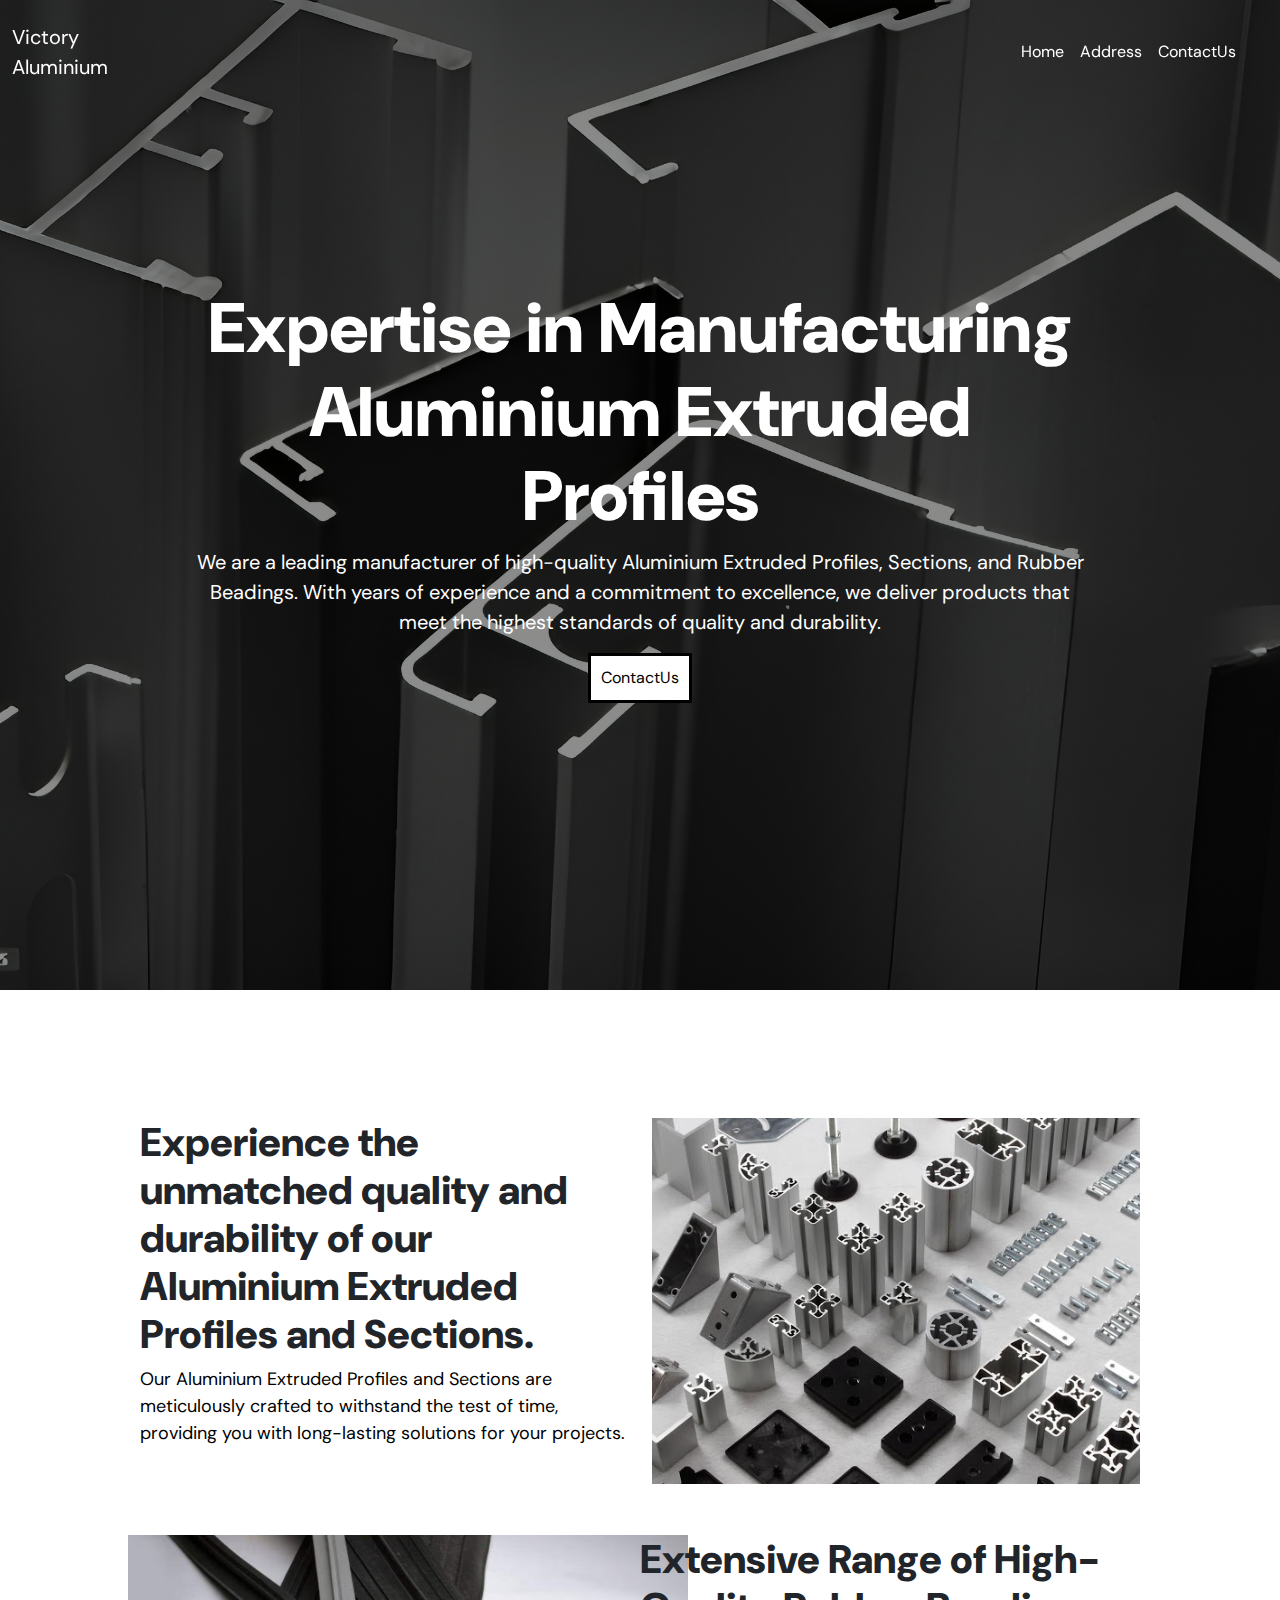
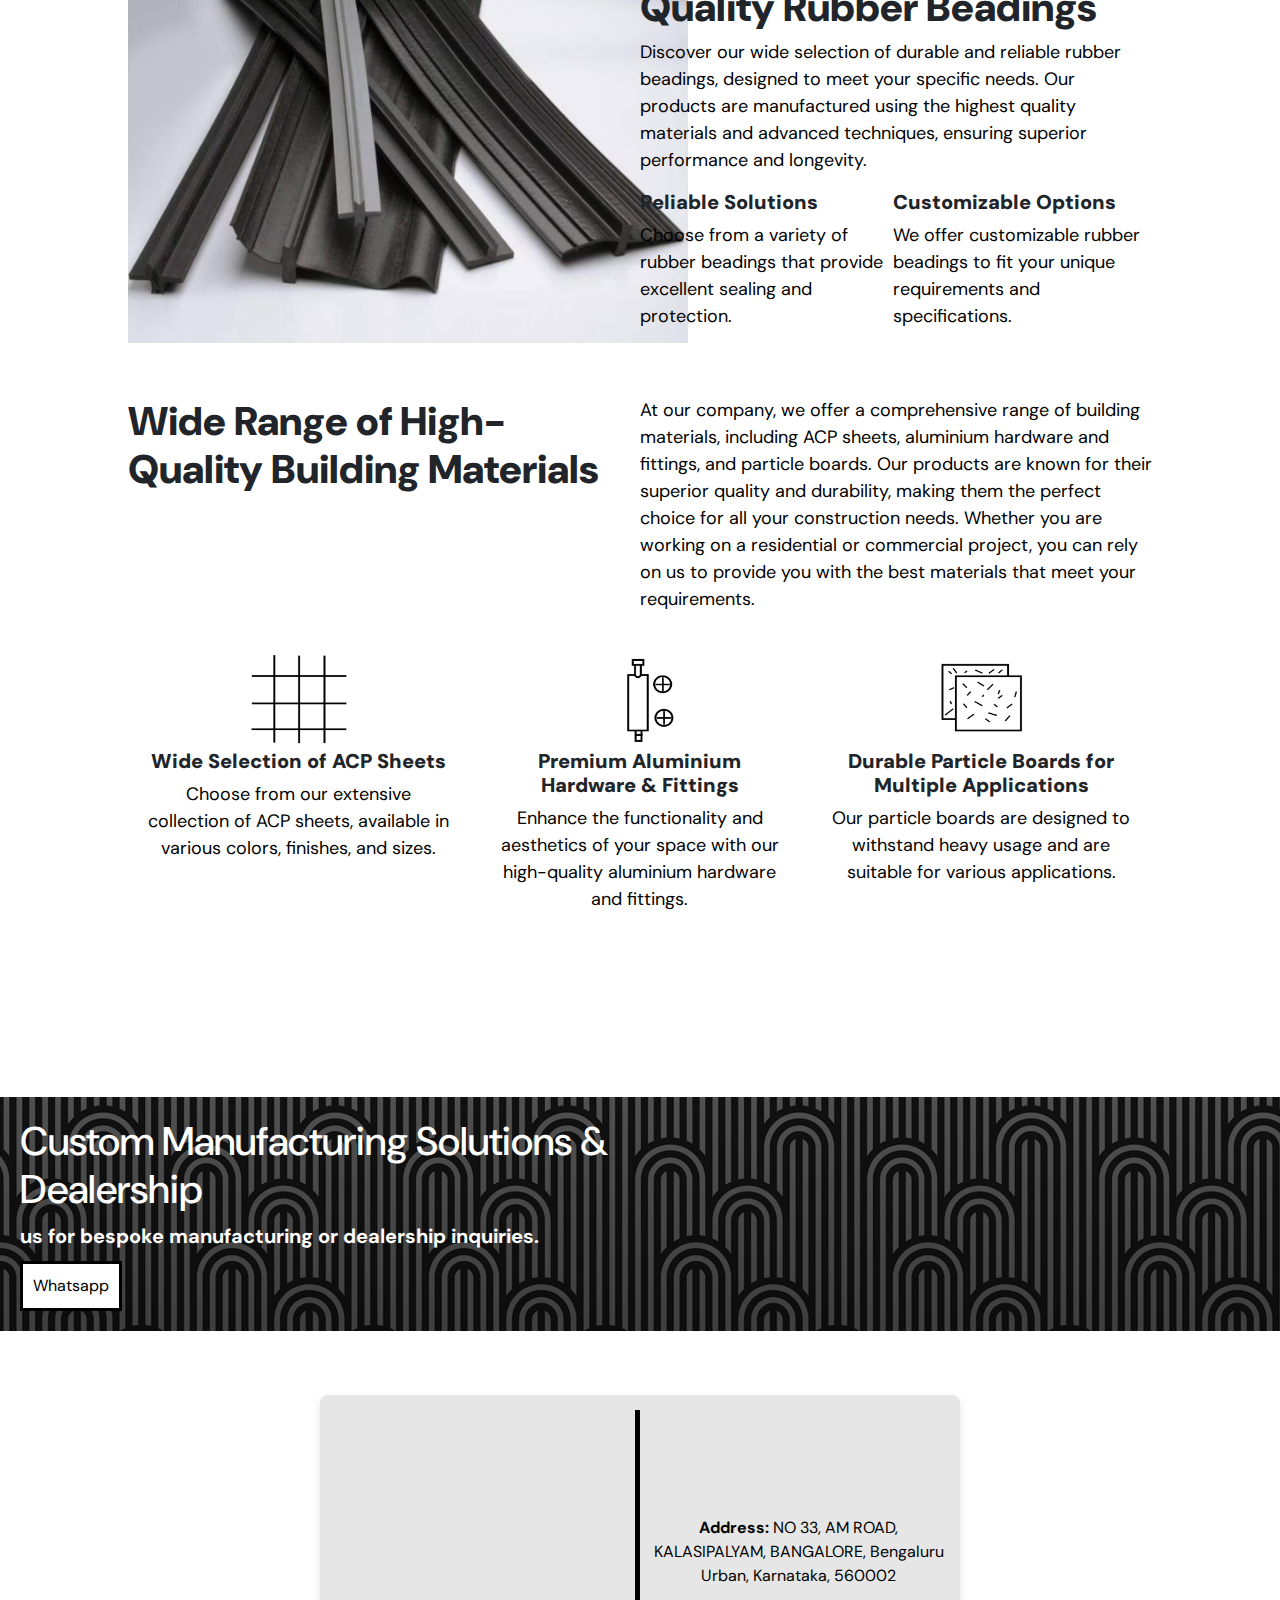
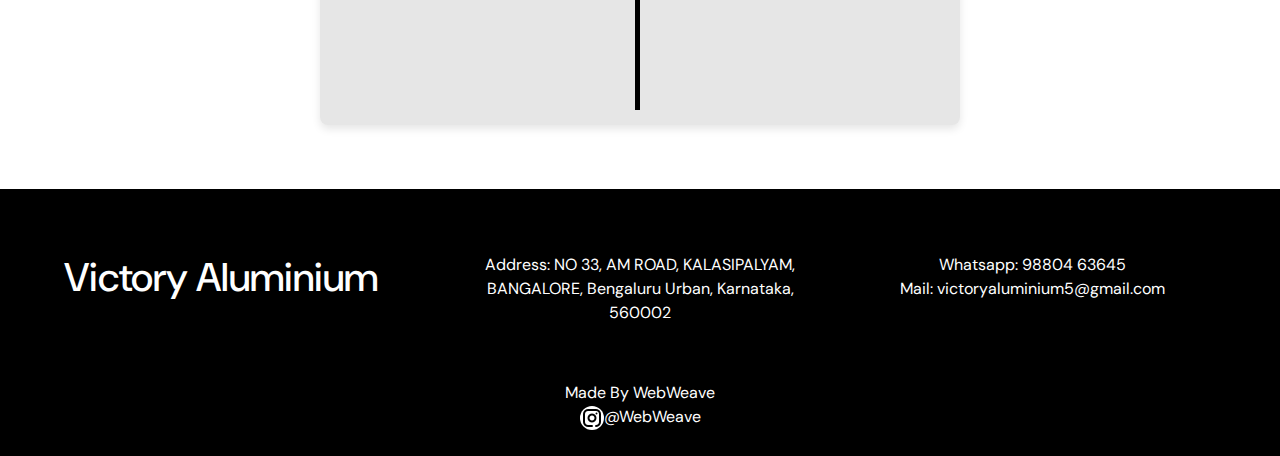
==== index.html @ 2144b1b0 "Add files via upload" ====
<html>
    <head>
        
<meta charset="utf-8">
    <meta name="viewport" content="width=device-width, initial-scale=1">
    <link href="https://cdn.jsdelivr.net/npm/bootstrap@5.3.3/dist/css/bootstrap.min.css" rel="stylesheet" integrity="sha384-QWTKZyjpPEjISv5WaRU9OFeRpok6YctnYmDr5pNlyT2bRjXh0JMhjY6hW+ALEwIH" crossorigin="anonymous">
    <script src="https://cdn.jsdelivr.net/npm/bootstrap@5.3.3/dist/js/bootstrap.bundle.min.js" integrity="sha384-YvpcrYf0tY3lHB60NNkmXc5s9fDVZLESaAA55NDzOxhy9GkcIdslK1eN7N6jIeHz" crossorigin="anonymous"></script>

    <script src="https://ajax.googleapis.com/ajax/libs/jquery/3.7.1/jquery.min.js"></script>
    <title>VictoryAluminium</title>  
<link rel="stylesheet" href="style.css">

    </head>
<body>
    <div class="nav">
        <header>
            <!-- Navbar -->
            <nav class="navbar fixed-top navbar-expand-lg navbar-light  ">
                <div class="container-fluid">
                  <a class="navbar-brand" href="#" style="color: white;">Victory<br>Aluminium</a>
                  <button class="navbar-toggler" type="button" data-bs-toggle="collapse" data-bs-target="#navbarSupportedContent" aria-controls="navbarSupportedContent" aria-expanded="false" aria-label="Toggle navigation">
                    <span class="navbar-toggler-icon"></span>
                  </button>
                  <div class="collapse navbar-collapse" id="navbarSupportedContent">
                    <ul class="navbar-nav ms-auto p-4">
                      <li class="nav-item">
                        <a class="nav-link active" aria-current="page" href="#">Home</a>
                      </li>
                      <li class="nav-item">
                        <a class="nav-link" href="#add">Address</a>
                      </li>
                      
                      <li class="nav-item">
                        <a class="nav-link" href="#con">ContactUs</a>
                      </li>
                    </ul>
                    
                  </div>
                </div>
              </nav>
           </header>
           </div>
    <section class="hero">
        <div class="txt">    <h1>Expertise in Manufacturing Aluminium Extruded Profiles</h1>
    <p>We are a leading manufacturer of high-quality Aluminium Extruded Profiles, Sections, and Rubber Beadings. With years of experience and a commitment to excellence, we deliver products that meet the highest standards of quality and durability.</p>
    <a href="https://wa.link/jky8hq"><button class="prim">ContactUs</button></a>    
</div>
  


</section>
<div id="cont">
<div class="cont">

    <section class="info">
        <div class="container">
            <div class="row">
                <div class="col-lg-6 col-sm-12">
                    <h1>Experience the unmatched quality and durability of our Aluminium Extruded Profiles and Sections.</h1>
                    <p>Our Aluminium Extruded Profiles and Sections are meticulously crafted to withstand the test of time, providing you with long-lasting solutions for your projects.</p>
                </div>
                <div class="col-lg-6 col-sm-12">
                    <img src="1.jpg" alt="Aluminium Extruded Profiles" class="img-fluid">
                </div>
            </div>
        </div>
    </section>
    

<Section class="rub">
    <div class="col-lg-6 col-sm-12">
    <img src="s.jpg"></div>
<div class="col-lg-6 col-sm-12">
    <h1>Extensive Range of High-Quality Rubber Beadings</h1>
    <p>Discover our wide selection of durable and reliable rubber beadings, designed to meet your specific needs. Our products are manufactured using the highest quality materials and advanced techniques, ensuring superior performance and longevity.</p>
<div class="smal">
    <div class="k">
    <h1>Reliable Solutions</h1>
    <P>Choose from a variety of rubber beadings that provide excellent sealing and protection.</P></div>
    <div class="k">
    <h1>Customizable Options</h1>
    <p>We offer customizable rubber beadings to fit your unique requirements and specifications.</p></div>
</div>
</div>

</Section>
<section class="build">
    <div class="ca">
    <div class="col-lg-6 col-sm-12">
       <h1> Wide Range of High-Quality Building Materials</h1>
    </div>
   
    <div class="col-lg-6 col-sm-12">
        <p>At our company, we offer a comprehensive range of building materials, including ACP sheets, aluminium hardware and fittings, and particle boards. Our products are known for their superior quality and durability, making them the perfect choice for all your construction needs. Whether you are working on a residential or commercial project, you can rely on us to provide you with the best materials that meet your requirements.</p>
    </div>  </div> <div class="ge">
    <div class="col-lg-4 col-sm-12">
 <div class="car">
            <img class="lg" src="lg-01.png">
            <h1>Wide Selection of ACP Sheets</h1>
            <p>Choose from our extensive collection of ACP sheets, available in various colors, finishes, and sizes.
            </p>
        </div>
 </div>
    <div class="col-lg-4 col-sm-12">
        <div class="car">
            <img class="lg" src="lg-02.png">
            <h1>Premium Aluminium Hardware & Fittings</h1>
            <p>Enhance the functionality and aesthetics of your space with our high-quality aluminium hardware and fittings.
            </p>
        </div>
    </div>
    <div class="col-lg-4 col-sm-12">
        <div class="car">
            <img class="lg" src="lg-03.png">
            <h1>Durable Particle Boards for Multiple Applications</h1>
            <p>Our particle boards are designed to withstand heavy usage and are suitable for various applications.
            </p>
        </div>
    </div>
    </div>

</section>
</div>
<Div id="con"><section class="con">
<div class="col-lg-6">
    <h1>Custom Manufacturing Solutions & Dealership</h1>
    <div class="t"> us for bespoke manufacturing or dealership inquiries.<br></div>
    <a href="https://wa.link/jky8hq"><button class="prim">Whatsapp</button></a>
</div>
</section>
</Div>
<div id="add"><section class="addr">
    <div class="row">
        <div class="maa col-lg-6 col-sm-12 d-flex justify-content-center">
            <iframe class="ma" src="https://www.google.com/maps/embed?pb=!1m18!1m12!1m3!1d3888.1476549793815!2d77.57517607484122!3d12.962401987352068!2m3!1f0!2f0!3f0!3m2!1i1024!2i768!4f13.1!3m3!1m2!1s0x3bae15e3c09791ed%3A0xc81316e42456dfb8!2s33%2C%20Kalasipalya%20Main%20Rd%2C%20Jayanagar%2C%20Kalasipalyam%20New%20Extension%2C%20Kalasipalya%2C%20Bengaluru%2C%20Karnataka%20560002!5e0!3m2!1sen!2sin!4v1723353341341!5m2!1sen!2sin" width="400" height="300" style="border:0;" allowfullscreen="" loading="lazy" referrerpolicy="no-referrer-when-downgrade"></iframe>
        </div>
        <div class="col-lg-6 col-sm-12 d-flex align-items-center">
            <p><strong>Address:</strong> NO 33, AM ROAD, KALASIPALYAM, BANGALORE, Bengaluru Urban, Karnataka, 560002</p>
        </div>
    </div>
</section>
</div>

</div>

<footer>
    <div class="row">
        <div class="col-lg-4 col-sm-12">
            <h1>Victory Aluminium</h1>
        </div>
        <div class="col-lg-4 col-sm-12">
            <p>Address: NO 33, AM ROAD, KALASIPALYAM, BANGALORE, Bengaluru Urban, Karnataka, 560002</p>
        </div>
        <div class="col-lg-4 col-sm-12">
            <p>
                Whatsapp: <a href="tel:+919880463645">98804 63645</a> <br>
                Mail: <a href="mailto:victoryaluminium5@gmail.com">victoryaluminium5@gmail.com</a>
            </p>
        </div>
    </div>
    <div class="we">Made By WebWeave<br>
    <a href="https://www.instagram.com/int_newweb/?next=%2F"><img src="instagram.png">@WebWeave</a></div>
</footer>



<script>
   $(document).ready(function() {
    $(window).scroll(function() {
        if ($(this).scrollTop() > 500) {
            $('.navbar').addClass('solid');
        } else {
            $('.navbar').removeClass('solid');
        }
    });
});

</script>
</body>
    </html>
---- style.css ----
@import url('https://fonts.googleapis.com/css2?family=DM+Sans:ital,opsz,wght@0,9..40,100..1000;1,9..40,100..1000&family=Mukta:wght@200;300;400;500;600;700;800&display=swap');
*{
    font-family:  "DM Sans", sans-serif;
}

.hero {
   
    height: 110vh;
    background-image: linear-gradient(rgba(1, 1, 1, 0.471),rgba(1, 1, 1, 0.444)),url("bg.png");
    background-repeat:no-repeat ;
    background-position: center;
    background-size: cover;
    display:flex ;
    justify-items: center;
    align-items: center;
  
}
.hero p{
    color: white;
}
.hero h1{
font-size: 70px;


font-weight: 900;
}
.txt{
    margin: auto;
    display: block;
    width: 100vh;
}
.hero h1,p{
 
    color:white;
text-align: center; 
}
.cont {
    margin: 10%;
   
}
.hero p{
    font-size: 20px;
}
.cont p{
    color: black;
    font-size: large;
    text-align: start;
}
.navbar .nav-link {
    color: #fff !important;
  }
  .navbar.solid {
    background-color: #1c1a1c;
    transition: background-color 1s ease 0s;
    box-shadow: 0 0 4px grey;
  }
  .info {
    margin-bottom: 5%;
  }
  .rub{
    display: flex;
  }
  .rub img{
    height: 408px;
    width: 560px;
  }
  .smal{
    display: flex;

  }
  .smal h1{
    font-size: 20px;
    font-weight: bolder;
  }
  .k{
    display: block;
  }
  .build{
    margin-top: 5%;

  }
.ca{
    display: flex;
   
}
.ca h1{
    font-weight: 900;
}
.ge{
    display: flex;
}
.car {
    padding: 20px;
    text-align: center;
}
.car h1{
    font-size: 20px;
    font-weight: 800;
}
.car p{
    text-align: center;
}
.lg{
    width: 100px;
    height: 100px;
}
.prim {
    background-color: #fff;
    border: 3px solid black;
    padding: 10px;
    color: black;
    cursor: pointer; /* Changes the cursor to a pointer when hovering over the button */
    text-decoration: none; /* Ensures that there's no underline */
}

.prim:hover {
    background-color: black;
    color: #fff;
    font-weight: 700;
}
.con{

    width: 100%;
    color: white;
    padding: 20px;
    background-image:  linear-gradient(rgba(1, 1, 1, 0.685),rgba(1, 1, 1, 0.756)),url("p.jpg");
}
.con .t{
color: #fff;
font-size: 20px;
padding-bottom: 10px;
font-weight: 700;
margin-left: 0%;
margin-right: 0%;
}
.cont h1{
    font-weight: 900;
 
}
.addr {
    margin: 5% auto; /* Centers the section horizontally */
    padding:15px;
    background-color: #e6e6e6;
    width: 50%; /* Ensures the section takes up 50% of the parent container's width */
    border-radius: 8px; /* Optional: Adds some rounded corners */
    box-shadow: 0 4px 8px rgba(0, 0, 0, 0.1); /* Optional: Adds a subtle shadow for a more polished look */
}

.addr *,p {
    color: black;
}
.maa{
    border-right: 5px solid black;
}
footer {
    overflow-x: hidden; /* Prevent horizontal overflow */
    padding: 5%; /* Add some padding */
    background-color: #000000; /* Optional: background color */
     color:white;
     padding-bottom: 2%;
     
}
footer a,p{
    text-decoration: none;
    color: white;
}
.row {
    display: flex;
    flex-wrap: wrap; /* Ensure the columns wrap if they overflow */
    justify-content: space-between; /* Distribute columns evenly */
}

.col-lg-4 {
    flex: 1 1 30%; /* Allow columns to take up 30% of the row each */
    min-width: 250px; /* Prevent the columns from becoming too small */
    box-sizing: border-box;
    margin-bottom: 20px; /* Add space below each column */
}

.we {
    text-align: center; /* Center the 'Made by' text */
    margin-top: 20px; /* Add space above the 'Made by' text */
}
.we img{
    background-color: #fff;
    border-radius: 100%;
}
.hero .prim{
    display: block;
    margin: auto;
   
}
.hero a{
    text-decoration: none;
}
/* responsive */
@media (max-width: 576px) {
    .cont{
        margin: 5%;
    }
    .hero{
        width: 100%;
        
    }
    .hero p{
        padding: 10px;
    }
    .hero h1{
        font-size: 40px;
    }
 .rub{
    display: block;
    margin-top: 15%;
    margin-bottom: 10%;
 }
 .rub img{
    height: 300px;
    width: 325px;
 }
 .ca{
    display: block;
 }
 .ge{
    display: block;
 }
 .addr{
    display: block;
    width: 100%;
    margin-top: 0%;
    padding: 10%;
    margin-bottom: 0%;
 }
 .addr p{
font-weight: 500;

 }
 .maa{
    display: block;
   border-right: none;
   padding-bottom: 20px;
 }
 .col-lg-4 h1 {
    text-align: center; /* Center the text */
    margin: 0 auto; /* Add margin to center */
}

/* Adjust the layout so columns stack vertically */
.col-lg-4 {
    flex: 1 1 100%; /* Make each column take full width */
    text-align: center; /* Center text in all columns */
}
.rub .col-sm-12{
    margin-bottom: 5%;
}
.navbar .navbar-toggler{
  filter: invert(100%);
}

}
@keyframes appear{
    from{
        opacity: 0.1;
        scale:0.5;
    }
    to{
        opacity: 1;
        scale:1;
    }

  
}
h1,p,.prim,img{
animation: appear  linear;
animation-timeline: view();
animation-range:entry 0% cover 40%;
}
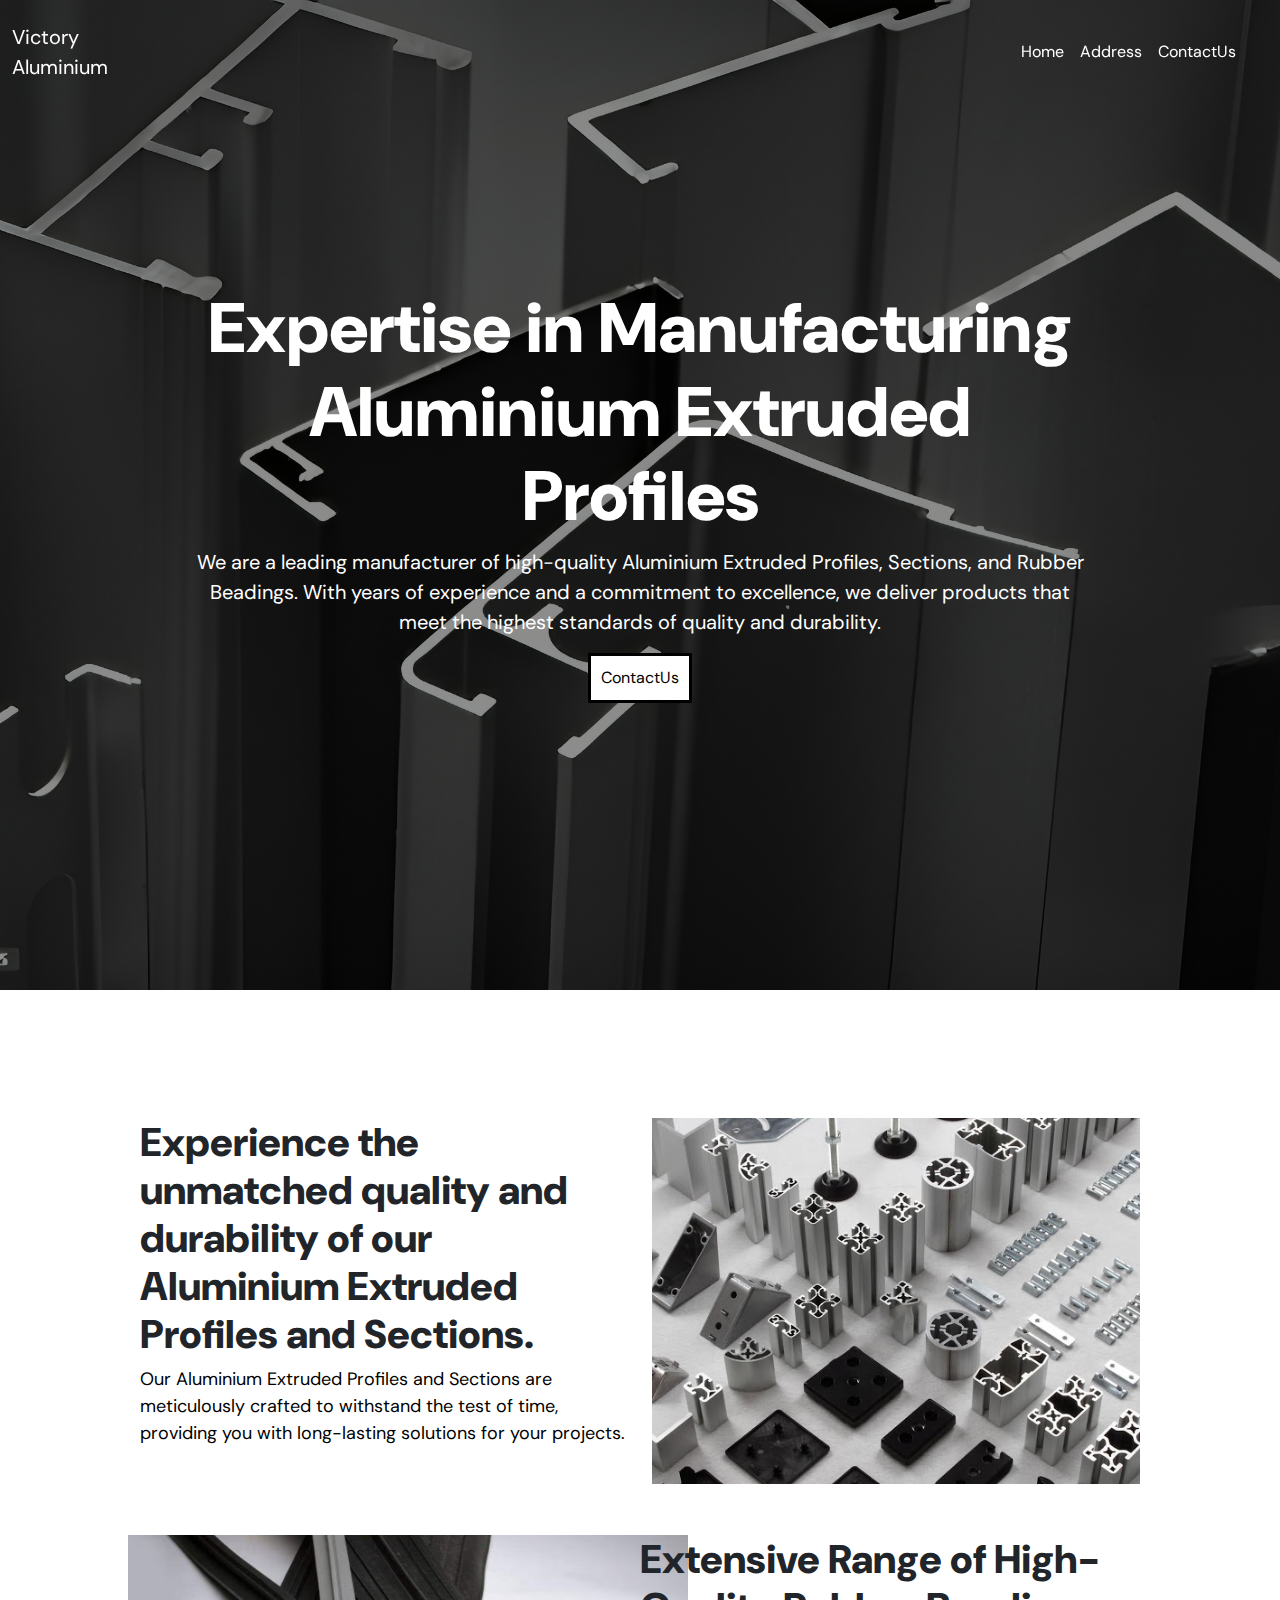
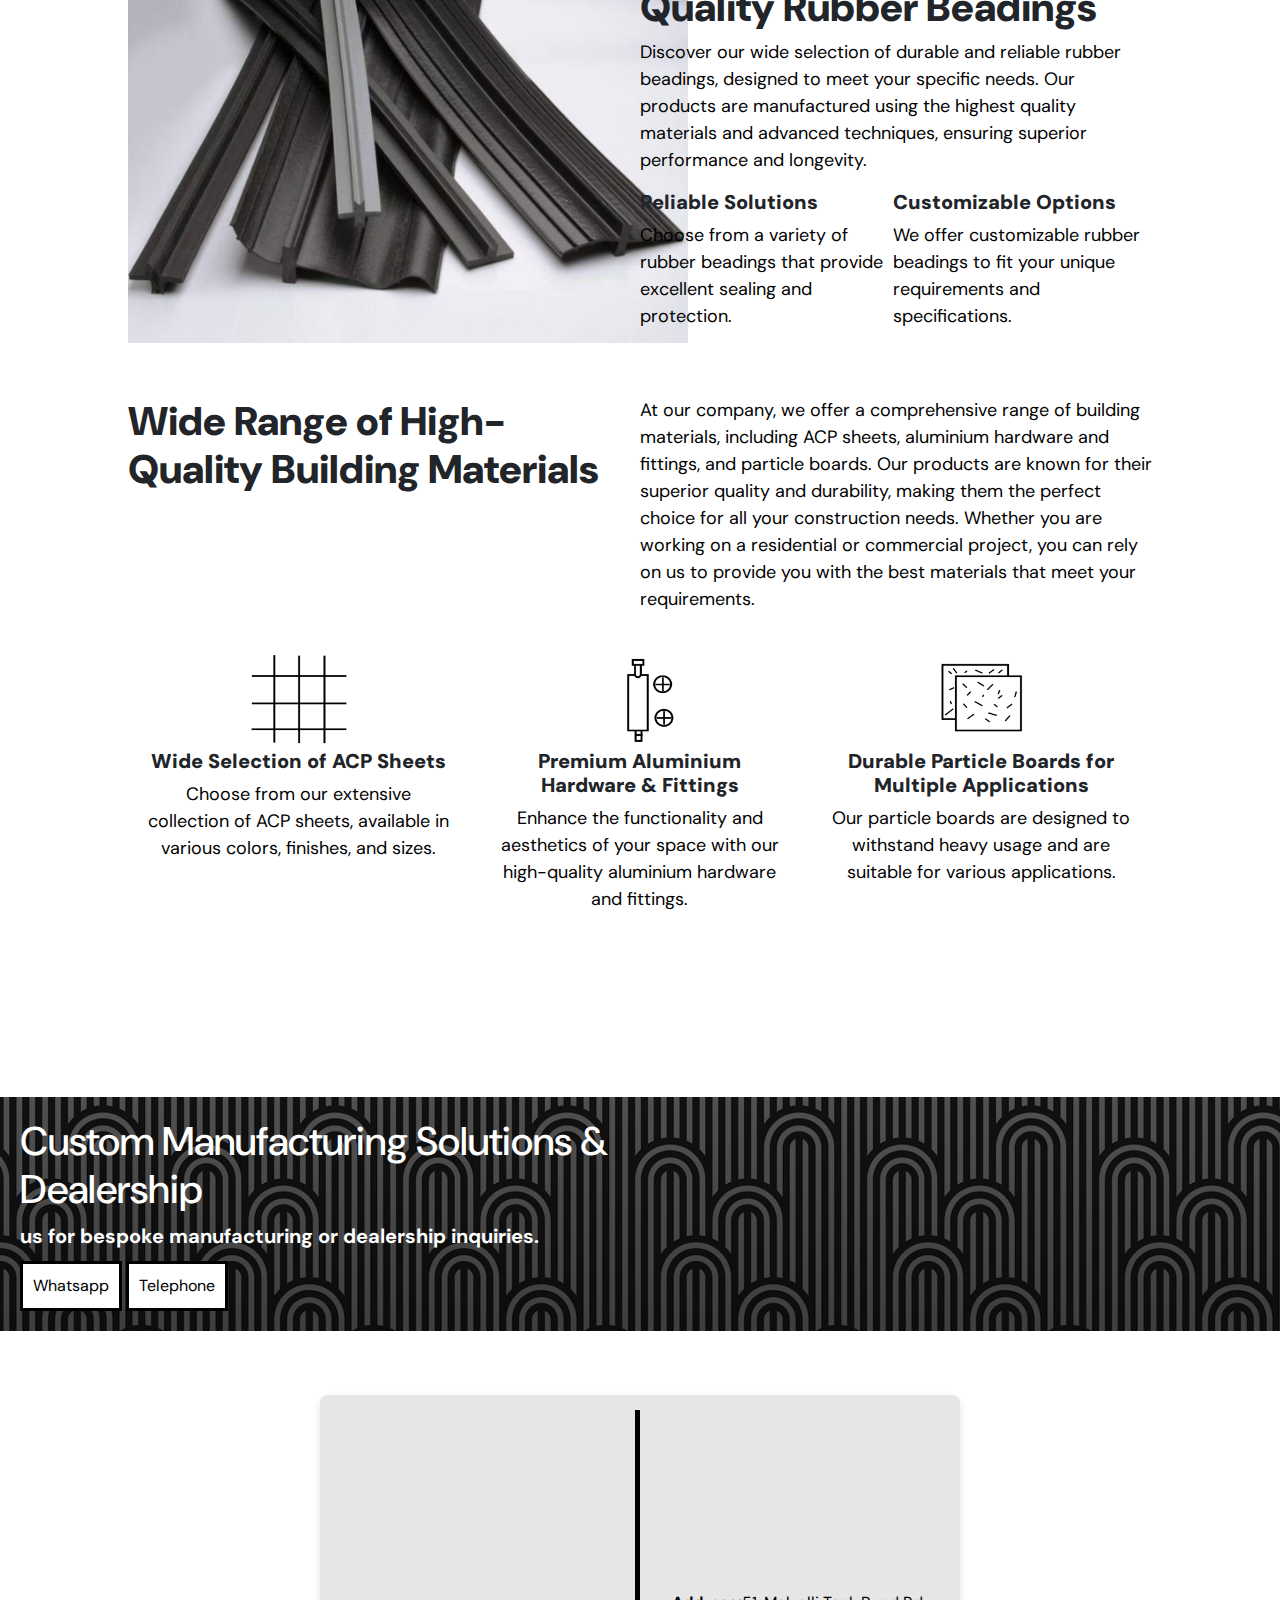
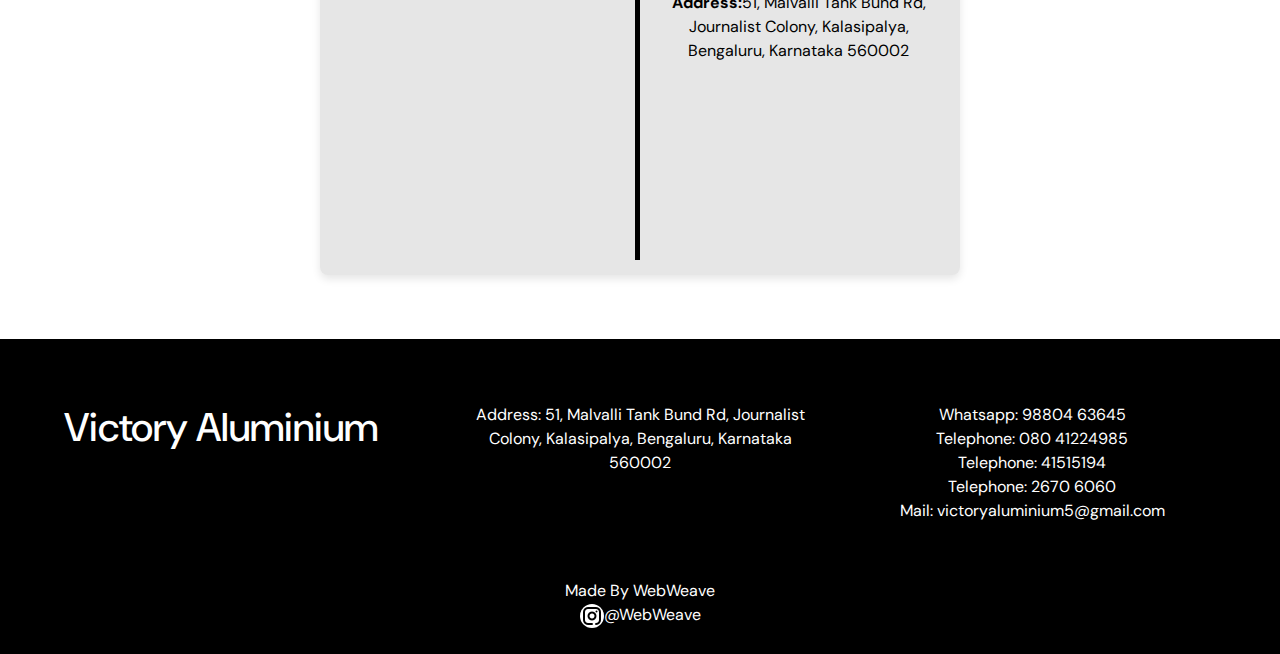
==== commit 6e147131: "Add files via upload" ====
--- a/index.html
+++ b/index.html
@@ -126,16 +126,16 @@
     <h1>Custom Manufacturing Solutions & Dealership</h1>
     <div class="t"> us for bespoke manufacturing or dealership inquiries.<br></div>
     <a href="https://wa.link/jky8hq"><button class="prim">Whatsapp</button></a>
+    <a href="tel:+91080 41224985"><button class="prim">Telephone</button></a>
 </div>
 </section>
 </Div>
 <div id="add"><section class="addr">
     <div class="row">
         <div class="maa col-lg-6 col-sm-12 d-flex justify-content-center">
-            <iframe class="ma" src="https://www.google.com/maps/embed?pb=!1m18!1m12!1m3!1d3888.1476549793815!2d77.57517607484122!3d12.962401987352068!2m3!1f0!2f0!3f0!3m2!1i1024!2i768!4f13.1!3m3!1m2!1s0x3bae15e3c09791ed%3A0xc81316e42456dfb8!2s33%2C%20Kalasipalya%20Main%20Rd%2C%20Jayanagar%2C%20Kalasipalyam%20New%20Extension%2C%20Kalasipalya%2C%20Bengaluru%2C%20Karnataka%20560002!5e0!3m2!1sen!2sin!4v1723353341341!5m2!1sen!2sin" width="400" height="300" style="border:0;" allowfullscreen="" loading="lazy" referrerpolicy="no-referrer-when-downgrade"></iframe>
-        </div>
+            <iframe src="https://www.google.com/maps/embed?pb=!1m18!1m12!1m3!1d3888.2035468461463!2d77.57755867484116!3d12.958823287355353!2m3!1f0!2f0!3f0!3m2!1i1024!2i768!4f13.1!3m3!1m2!1s0x3bae15e689c23f5f%3A0xbf7abe82be364be3!2s51%2C%20Malvalli%20Tank%20Bund%20Rd%2C%20Journalist%20Colony%2C%20Kalasipalya%2C%20Bengaluru%2C%20Karnataka%20560002!5e0!3m2!1sen!2sin!4v1723383789431!5m2!1sen!2sin" width="600" height="450" style="border:0;" allowfullscreen="" loading="lazy" referrerpolicy="no-referrer-when-downgrade"></iframe>  </div>
         <div class="col-lg-6 col-sm-12 d-flex align-items-center">
-            <p><strong>Address:</strong> NO 33, AM ROAD, KALASIPALYAM, BANGALORE, Bengaluru Urban, Karnataka, 560002</p>
+            <p><strong>Address:</strong>51, Malvalli Tank Bund Rd, Journalist Colony, Kalasipalya, Bengaluru, Karnataka 560002</p>
         </div>
     </div>
 </section>
@@ -149,11 +149,14 @@
             <h1>Victory Aluminium</h1>
         </div>
         <div class="col-lg-4 col-sm-12">
-            <p>Address: NO 33, AM ROAD, KALASIPALYAM, BANGALORE, Bengaluru Urban, Karnataka, 560002</p>
+            <p>Address: 51, Malvalli Tank Bund Rd, Journalist Colony, Kalasipalya, Bengaluru, Karnataka 560002</p>
         </div>
         <div class="col-lg-4 col-sm-12">
             <p>
                 Whatsapp: <a href="tel:+919880463645">98804 63645</a> <br>
+                Telephone: <a href="tel:+91080 41224985">080 41224985</a> <br>
+                Telephone: <a href="tel:+9141515194">41515194</a> <br>
+                Telephone: <a href="tel:+912670 6060">2670 6060</a> <br>
                 Mail: <a href="mailto:victoryaluminium5@gmail.com">victoryaluminium5@gmail.com</a>
             </p>
         </div>
